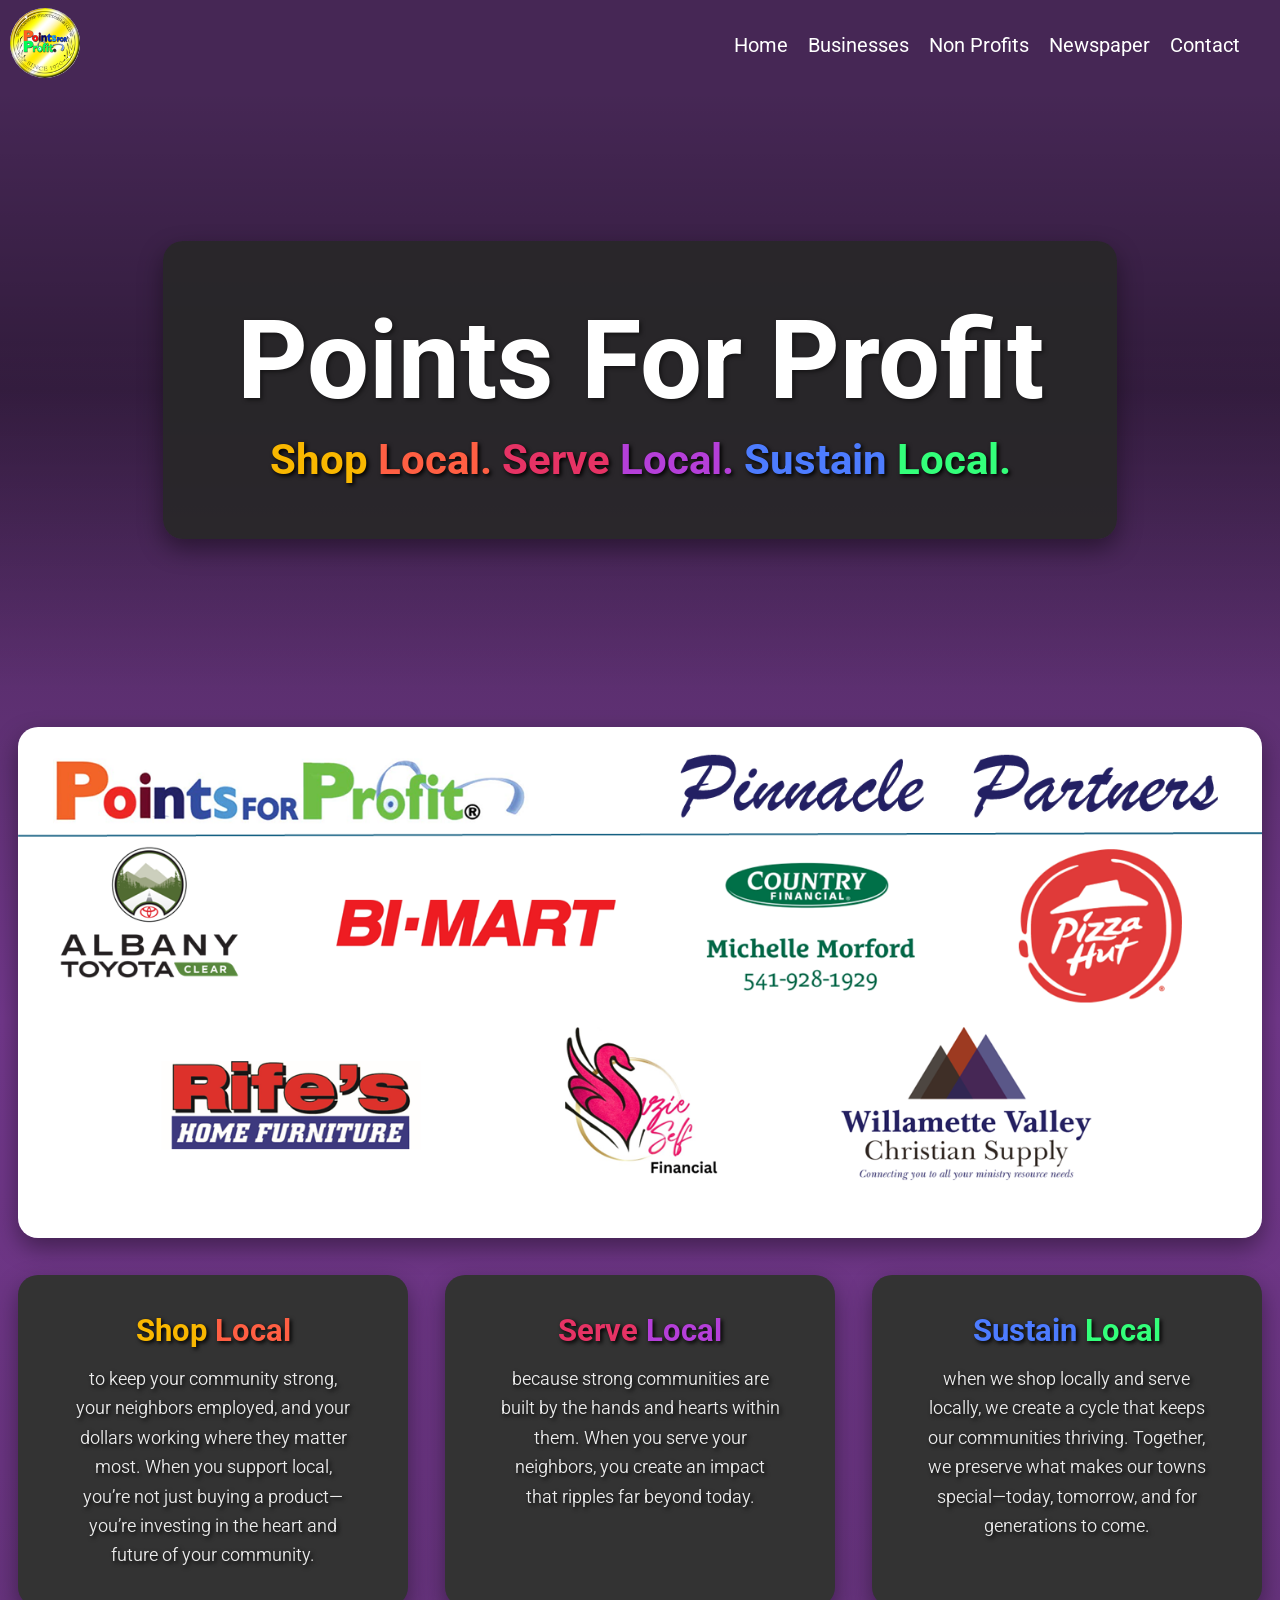
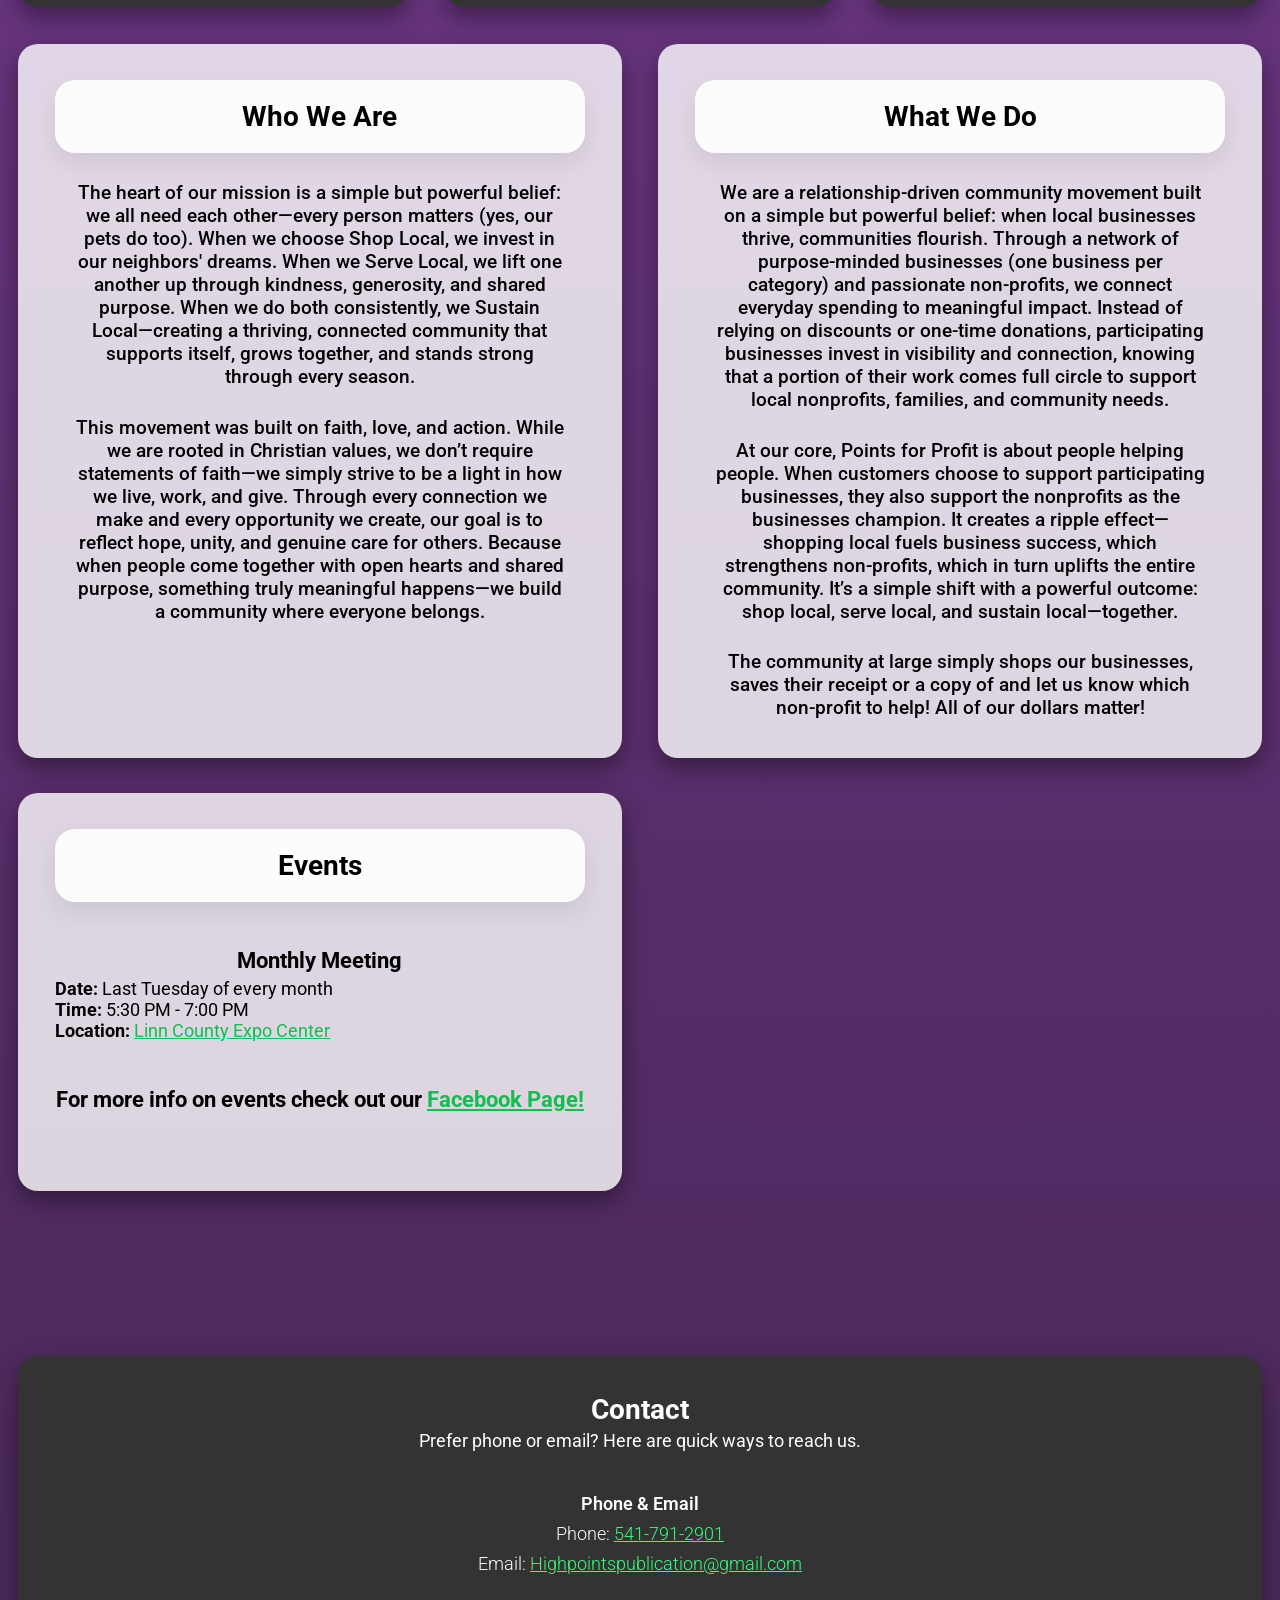
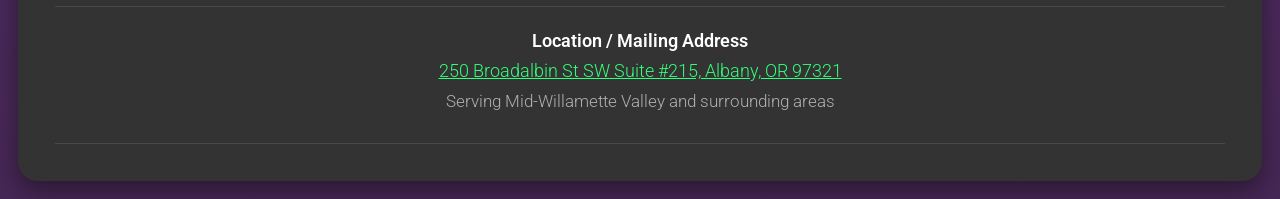
==== index.html @ 754dbb9c "june update 2026" ====
<!DOCTYPE html>
<html lang="en">
<head>
    <meta charset="UTF-8">
    <meta name="viewport" content="width=device-width, initial-scale=1.0">
    <link rel="stylesheet" href="index.css">
    <link rel="stylesheet" href="styles/navMenu.css">

    <!-- Font-family -->
    <link rel="preconnect" href="https://fonts.googleapis.com">
    <link rel="preconnect" href="https://fonts.gstatic.com" crossorigin>
    <link href="https://fonts.googleapis.com/css2?family=Roboto:ital,wght@0,100..900;1,100..900&display=swap" rel="stylesheet">
    <title>Points For Profit</title>
</head>
<body>

    <!-- Navigation -->
    <nav>
        <a href="/"><img id="nav-logo" src="images/points_for_profit_logo.jpg" alt="Points For Profit logo"></a>
        <img id="nav-hamburger" src="images/icons/burger-icon.png" alt="Hamburger menu icon">
        <div id="desktop-nav">
            <a class="nav-link" href="/">Home</a>
            <a class="nav-link" href="/businesses.html">Businesses</a>
            <a class="nav-link" href="/Non-Profits.html">Non Profits</a>
            <a class="nav-link" target="_blank" href="https://drive.google.com/drive/folders/1T5ye9c72YkucPifFDWRMm6gSk6cG9Rst?usp=drive_link">Newspaper</a>
            <a class="nav-link" href="#contact">Contact</a>
            <!-- <a class="nav-link" href="/points">Points</a> -->
        </div>
    </nav>

    <!-- Mobile Menu Overlay -->
    <div id="mobile-menu" aria-hidden="true">
        <div id="mobile-menu-panel">
            <div id="mobile-menu-top">
            <img id="mobile-menu-logo" src="images/points_for_profit_logo.jpg" alt="Points For Profit" width="48" height="48">
            <button id="mobile-menu-close" type="button" aria-label="Close menu">
            </button>
            </div>

            <ul id="mobile-menu-links">
                <li><a class="mobile-menu-link nav-link" href="/">Home</a></li>
                <li><a class="mobile-menu-link nav-link" href="/businesses.html">Businesses</a></li>
                <li><a class="mobile-menu-link nav-link" href="/Non-Profits.html">Non Profits</a></li>
                <li><a class="mobile-menu-link nav-link" target="_blank" href="https://drive.google.com/drive/folders/1T5ye9c72YkucPifFDWRMm6gSk6cG9Rst?usp=drive_link">Newspaper</a></li>
                <li><a class="mobile-menu-link nav-link" href="#contact">Contact</a></li>
                <!-- <li><a class="mobile-menu-link nav-link" href="/points">Points</a></li> -->
            </ul>

        </div>
    </div>

    <!-- Banner -->
    <div id="banner">
        <div id="banner-text-contaner">
            <h1>Points For Profit</h1>
            <p id="slogan"><strong><a class="color-1">Shop </a><a class="color-2">Local. </a><a class="color-3">Serve </a><a class="color-4">Local. </a><a class="color-5">Sustain </a><a class="color-6">Local.</a></strong></p>
        </div>
    </div>

    <div id="hero">

        <!-- Pinnacle Partners -->
        <section id="pinnacle-partners">
            <div id="grid-box">
                <img id="pinnacle-partners-banner" class="mobile" src="images/pinnacle-partners-moibile.png" alt="">
                <img id="pinnacle-partners-banner" class="desktop" src="images/pinnacle-partners.png" alt="">
            </div>
        </section>

        <!-- How it works -->
        <section id="slogan" class="body-content">
            <div class="slogan-container">
                <div class="slogan-card">
                <h3 id="sloganDescription"><strong><a class="color-1">Shop </a><a class="color-2">Local</a></strong></h3>
                <p>to keep your community strong, your neighbors employed, and your dollars working where they matter most. When you support local, you’re not just buying a product—you’re investing in the heart and future of your community. </p>
                </div>

                <div class="slogan-card">
                <h3 id="sloganDescription"><strong><a class="color-3">Serve </a><a class="color-4">Local</a></strong></h3>
                <p>because strong communities are built by the hands and hearts within them. When you serve your neighbors, you create an impact that ripples far beyond today.</p>
                </div>

                <div class="slogan-card">
                <h3 id="sloganDescription"><strong><a class="color-5">Sustain </a><a class="color-6">Local</a></strong></h3>
                <p>when we shop locally and serve locally, we create a cycle that keeps our communities thriving. Together, we preserve what makes our towns special—today, tomorrow, and for generations to come.</p>
                </div>
            </div>
        </section>

        <!-- Who We Are -->
            <div id="who-we-are-grid-box">
                <div class="who-we-are-card">
                    <h2 id="who-we-are-h2">Who We Are</h2>
                    <p id="who-we-are-p">The heart of our mission is a simple but powerful belief: we all need each other—every person matters (yes, our pets do too). When we choose Shop Local, we invest in our neighbors' dreams. When we Serve Local, we lift one another up through kindness, generosity, and shared purpose. When we do both consistently, we Sustain Local—creating a thriving, connected community that supports itself, grows together, and stands strong through every season.</p>
                    <p id="who-we-are-p">This movement was built on faith, love, and action. While we are rooted in Christian values, we don’t require statements of faith—we simply strive to be a light in how we live, work, and give. Through every connection we make and every opportunity we create, our goal is to reflect hope, unity, and genuine care for others. Because when people come together with open hearts and shared purpose, something truly meaningful happens—we build a community where everyone belongs.</p>
                </div>


                <div class="who-we-are-card">
                    <h2 id="who-we-are-h2">What We Do</h2>
                    <p id="who-we-are-p">We are a relationship-driven community movement built on a simple but powerful belief: when local businesses thrive, communities flourish. Through a network of purpose-minded businesses (one business per category) and passionate non-profits, we connect everyday spending to meaningful impact. Instead of relying on discounts or one-time donations, participating businesses invest in visibility and connection, knowing that a portion of their work comes full circle to support local nonprofits, families, and community needs.</p>
                    <p id="who-we-are-p">At our core, Points for Profit is about people helping people. When customers choose to support participating businesses, they also support the nonprofits as the businesses champion. It creates a ripple effect—shopping local fuels business success, which strengthens non-profits, which in turn uplifts the entire community. It’s a simple shift with a powerful outcome: shop local, serve local, and sustain local—together.</p>
                    <p id="who-we-are-p">The community at large simply shops our businesses, saves their receipt or a copy of and let us know which non-profit to help! All of our dollars matter!</p>
                </div>


                <div class="who-we-are-card">
                    <h2 id="who-we-are-h2">Events</h2>
                    <h3 id="events-h3">Monthly Meeting</h3>
                    
                    <p class="events-p"><Strong>Date:</Strong> Last Tuesday of every month</p>
                    <p class="events-p"><Strong>Time:</Strong> 5:30 PM - 7:00 PM</p>
                    <p class="events-p"><Strong>Location:</Strong> <a href="https://maps.app.goo.gl/KuzdqQmKkyVUL856A" target="_blank" rel="noopener noreferrer">Linn County Expo Center</a></p>
                    <h3 id="events-h3">For more info on events check out our <a href="https://www.facebook.com/PointsforProfit" target="_blank" rel="noopener noreferrer">Facebook Page!</a></h3>
                </div>
            </div>
        </section>

        <!-- Contact -->

    </div>

    <footer>
        <section id="contact">
            <div class="" id="contact-grid-box">

                <!-- Contact Info -->
                <div id="contact-info-card">
                    <h2>Contact</h2>
                    <p>Prefer phone or email? Here are quick ways to reach us.</p>

                    <div class="contact-block">
                        <h4>Phone & Email</h4>
                        <p>Phone: <a href="tel:541-791-2901" class="color-6">541-791-2901</a></p>
                        <p>Email: <a href="mailto:Highpointspublication@gmail.com" class="color-6">Highpointspublication@gmail.com</a></p>
                    </div>



                    <div class="contact-block">
                        <h4>Location / Mailing Address</h4>
                        <p><a href="https://maps.app.goo.gl/QM395dhr7BTtMDBi8" target="_blank" class="color-6">250 Broadalbin St SW Suite #215, Albany, OR 97321</a></p>
                        <p class="contact-faded">Serving Mid-Willamette Valley and surrounding areas</p>
                    </div>

                    <!-- <div class="contact-block">
                        <h4>Meetings</h4>
                        <p>Meetings are held on the Last Tuesday of the month. Contact us and join our next meeting</p>
                    </div> -->
                </div>
            </div>
        </section>
    </footer>
    <!-- Scripts -->
    <script src="index.js"></script>

    <!-- Google tag (gtag.js) -->
    <script async src="https://www.googletagmanager.com/gtag/js?id=G-C3M490NNNQ"></script>
    <script>
    window.dataLayer = window.dataLayer || [];
    function gtag(){dataLayer.push(arguments);}
    gtag('js', new Date());

    gtag('config', 'G-C3M490NNNQ');
    </script>

</body>
</html>
---- index.css ----
* { margin: 0px; padding: 0px; }
body {margin: 0px;padding: 0px;background: linear-gradient(to bottom, #462755 10%, #71378a 30%, #462755 100%);}

html {
    scroll-behavior: smooth;
    scroll-padding-top: 100px;
    background: #000000;
}

.color-1 {color: #F9B700;}
.color-2 {color: #FF5F43;}
.color-3 {color: #E63365;}
.color-4 {color: #B53FD9;}
.color-5 {color: #4D7CFF;}
.color-6 {color: #33FF7A;}

#hero {
    max-width: 1440px;
    margin: 0px auto;

    /* Page padding */
    padding: 0px 1rem;
}

:root { font-size: 16px; font-family: "Roboto", sans-serif; }

@media (min-width: 375px) { :root { font-size: 16.8px; } }  /* 16 * 1.05 */
@media (min-width: 425px) { :root { font-size: 17.6px; } }  /* 16 * 1.10 */
@media (min-width: 768px) { :root { font-size: 18.4px; } }  /* 16 * 1.15 */
@media (min-width: 1024px){ :root { font-size: 19.2px; } }  /* 16 * 1.20 */
@media (min-width: 1440px){ :root { font-size: 20px;   } }  /* 16 * 1.25 */
@media (min-width: 1920px){ :root { font-size: 20.8px; } }  /* 16 * 1.30 */

/* Set sections to "grid-column: 1 / 6" for half width, 1 / -1 for full page.  */
.grid-box {
    display: grid;
    grid-template-columns: repeat(12, 1fr);
}

/* Banner */

#banner {
    position: relative;
    min-height: 320px;   /* prevents the “100px tall” issue */
    height: 600px;
    max-width: 1920px;
    margin: 0px auto;
    background: linear-gradient(rgba(0,0,0,0.0), rgba(0, 0, 0, 0.3), rgba(0, 0, 0, 0.0));
    background-size: cover;
    background-position: center;
    background-repeat: no-repeat;
    display: flex;
    justify-content: center;
    align-items: center;
}

#banner-text-contaner {
    color: white;
    text-align: center;
    
    padding: 2rem;
    background-color: rgba(39, 39, 39, 0.9);
    border-radius: 20px;

    box-shadow: 0 10px 25px rgba(0,0,0,0.4);
}

h1 {
    font-size: 3.5rem;
    margin-bottom: 0.5rem;
    text-shadow: 2px 2px 4px rgba(0, 0, 0, 0.5);
}

a {
    color: #14bd4f;
}

#slogan {
    font-size: 1.5rem;
    font-weight: 345;
    text-shadow: 2px 2px 4px #000000;
}

#sloganDescription {
    font-size: 1.7rem;
    font-weight: 340;
    text-shadow: 2px 2px 4px #000000;
}

@media (min-width: 375px) { :root { font-size: 16.8px; } }  /* 16 * 1.05 */
@media (min-width: 425px) { :root { font-size: 17.6px; } }  /* 16 * 1.10 */
@media (min-width: 768px) { :root { font-size: 18.4px; } }  /* 16 * 1.15 */
@media (min-width: 1024px){ 
    h1 {font-size: 6rem;} #slogan{font-size: 2.3rem;} #sloganDescription{font-size: 1.7rem;} #banner-text-contaner{padding: 3rem 4rem;}
 } 


/*** Hero ***/

/* Pinnacle partners */
#pinnacle-partners {
    margin: 2rem 0px;
}

#pinnacle-partners-banner {
    width: 100%;
    border-radius: 20px;

    box-shadow: 0 10px 25px rgba(0,0,0,0.4);
}

.mobile {display: block;}
.desktop {display: none;}

@media (min-width: 426px) {
    .mobile {display: none;}
    .desktop {display: block;}
}


/* How it works */

/* How it works layout: same idea as column-card-view */
.slogan-container {
  display: grid;
  grid-template-columns: 1fr;  /* mobile */
  gap: 2rem;
  margin-bottom: 2rem;
}

/* 2 columns */
@media (min-width: 768px) {
  .slogan-container {
    grid-template-columns: repeat(2, 1fr);
  }
}

/* 3 columns */
@media (min-width: 1024px) {
  .slogan-container {
    grid-template-columns: repeat(3, 1fr);
  }
}

.slogan-card {
    background-color: #333333;
    color: #fff;
    box-shadow: 0 10px 25px rgba(0,0,0,0.4);
    border-radius: 20px;
    padding: 2rem;
    text-align: center;


    display: flex;
    flex-direction: column;
    align-items: center;
    gap: 15px;
}


.slogan-card h3 {
    margin: 0;
    font-size: 1.17rem;
}

.slogan-card p {
  margin: 0;
  font-size: 1rem;
  line-height: 1.6rem;
  max-width: 28ch;
  opacity: 0.9;
}

/* Who We Are */

#who-we-are {
    margin-bottom: 5rem;
}

#who-we-are-header {
    text-align: center;
    margin-bottom: 2rem;

    padding: 20px;
    border-radius: 20px;
    box-shadow: 0 10px 25px rgba(0,0,0,0.08);
    background-color: rgba(255, 255, 255, 0.92);
}

#who-we-are-p {

    text-align: center;

    margin-top: 1.5rem;
    margin-left: 20px;
    margin-right: 20px;

    font-size: 1.05rem;
    font-weight: 500;
}

#who-we-are-h2 {
    grid-column: 1 / 12;
    text-align: center;

    padding: 20px;
    border-radius: 20px;
    box-shadow: 0 10px 25px rgba(0,0,0,0.08);
    background-color: rgba(255, 255, 255, 0.92);
}

#who-we-are-h3 {
    
    text-align: center;
    margin-top: 2rem;
    margin-bottom: 0.5rem;

}

#who-we-are-img {
    
    align-self: center;
    margin-top: 2rem;
    margin-bottom: 0.5rem;

}

#who-we-are-hint {
    font-size: 0.75rem;
    font-weight: lighter;
}

#who-we-are-grid-box {
    display: grid;
    grid-template-columns: repeat(1, 1fr);
    gap: 2rem
}

#events-h3 {
    
    text-align: center;
    margin-top: 2.5rem;
    margin-bottom: 0.25rem;

}

#events-p {
    text-align: center;

    margin-top: 1.5rem;
    margin-left: 20px;
    margin-right: 20px;

    font-size: 1.05rem;
    font-weight: 450;
}

@media (min-width: 768px) {
    #who-we-are-grid-box {
        grid-template-columns: repeat(2, 1fr);
    }
}

.who-we-are-card {
    padding: 2rem;
    border-radius: 20px;
    box-shadow: 0 10px 25px rgba(0,0,0,0.4);
    background-color: rgba(255, 255, 255, 0.8);
    height: 93%;

    align-self: start;
}

@media (min-width: 426px) {
    .who-we-are-card {
        height: 90%;
    }
}

.who-we-are-list {
    display: flex;
    flex-direction: column;
    gap: 1rem;

    margin-top: 1rem;
    padding-left: 1.25rem;
}

.who-we-are-list > li {
    font-size: 1rem;

    list-style: inside;
    padding-left: 1rem;
}

/* Contact */

#contact-info-card {
    background-color: white;
    grid-column: 1;
}

#contact-grid-box {
    gap: 2rem;
}

/* DESKTOP — split 50/50 */
@media (min-width: 768px) {
    #contact-form-card {
        grid-column: 7 / 13;   /* left 6 columns */
    }

    #contact-info-card {
        grid-column: 1 / 7;  /* right 6 columns */
    }
}

#contact-info-card {
    color: white;
    padding: 2rem;
    background-color: #333333;
    border-radius: 20px;
    box-shadow: 0 10px 25px rgba(0,0,0,0.4);
}

#contact-info-card > h2 {
    margin-bottom: 0.25rem;
}

#contact-info-card > p {
    margin-bottom: 1rem;
}

.contact-block {
    padding: 1.25rem 0;
    border-bottom: 1px solid rgba(255, 255, 255, 0.1);
}

.contact-block > h4 {
    margin-bottom: 0.5rem;
    font-weight: 600;
}

.contact-block > p {
    margin-bottom: 0.5rem;
    font-weight: 300;
}

.contact-faded {
    color: #b0b0b0;
    font-size: 0.95rem;
}

/* Footer */

footer {
    color: white;

    text-align: center;
    margin-top: 10rem;
    padding: 1rem;
}
---- styles/navMenu.css ----
/* Mobile Menu Overlay (hidden by default) */
#mobile-menu {
  position: fixed;
  inset: 0;
  z-index: 9999;

  /* start hidden */
  opacity: 0;
  pointer-events: none;

  /* subtle dark overlay behind panel (optional) */
  background: rgba(0, 0, 0, 0.55);

  transition: opacity 180ms ease;
}

/* The actual menu panel */
#mobile-menu-panel {
  height: 100%;
  width: 100%;
  background: #462755;
  box-sizing: border-box;

  transform: translateX(100%);
  transition: transform 220ms ease;

  display: flex;
  flex-direction: column;
}

/* Open state */
#mobile-menu.is-open {
  opacity: 1;
  pointer-events: auto;
}

#mobile-menu.is-open #mobile-menu-panel {
  transform: translateX(0);
}

/* Top row */
#mobile-menu-top {
  height: 90px;
  padding: 0 14px;
  display: flex;
  align-items: center;
  justify-content: space-between;
}

#mobile-menu-logo {
  border-radius: 999px;
}

#mobile-menu-close {
  width: 48px;
  height: 48px;
  font-size: 24px;
  color: #fff;
  background: transparent;
  border: none;
}

#mobile-menu-close:hover {
  cursor: pointer;
}

/* Links */
#mobile-menu-links {
  list-style: none;
  padding: 0;
  margin: 0 0 auto 0; /* push bottom button down */
}

#mobile-menu-links li {
  border-top: 1px solid rgba(255, 255, 255, 0.15);
}

#mobile-menu-links li:last-child {
  border-bottom: 1px solid rgba(255, 255, 255, 0.15);
}

.mobile-menu-link {
  display: block;
  padding: 16px 14px;
  text-decoration: none;
  color: rgba(255, 255, 255, 0.9);
  font-size: 18px;
}

/* Bottom button */
#mobile-menu-bottom {
  padding: 18px 14px 22px;
}

#mobile-menu-portal {
  display: block;
  text-align: center;
  text-decoration: none;

  background: #fff;
  color: #000;

  border-radius: 12px;
  padding: 14px 16px;

  font-size: 16px;
  font-weight: 400;
}

/* Desktop nav */

#desktop-nav {
    display: none;
}

@media (min-width: 1024px) {
    /* Hide and show elements */
    #desktop-nav {
        display: flex;
        align-items: center;

        gap: 20px;
        margin-right: 40px;
    }

    #nav-hamburger {
      margin-right: 2rem;
        display: none;
    }

    /* Layout */
    #desktop-nav > a {
        text-decoration: none;
        font-size: 20px;
        font-weight: 400;
    }

    #desktop-nav > a:hover, #desktop-nav > a:focus {
        font-weight: 600;
    }

    #points-entry-portal-btn-desktop {
        height: 50px;
        width: 175px;
        background-color: white;
        color: black;
        border-radius: 10px;
        border: none;
        font-size: 16px;

        transition:
        transform 180ms ease,
        box-shadow 180ms ease,
        background-color 180ms ease;
    }

    #points-entry-portal-btn-desktop:hover {
        transform: translateY(-2px);
        box-shadow: 0 6px 18px rgba(0, 170, 255, 0.35);
        background-color: #f8f8f8;
    }
}

.desktop-nav-link {
  display: none;
}

nav {
  position: sticky;
  top: 0;
  z-index: 10;

  height: 90px;
  background: #462755 ;
  display: flex;
  justify-content: space-between;
  align-items: center;
}

#nav-logo {
  height: 70px;
  width: 70px;

  border-radius: 999px;

  margin-left: 2rem;
}

#nav-hamburger {
  height: 50px;
  width: 50px;

  margin-right: 25px;
}

.desktop-nav-link {
  font-weight: 400;
  display: none;
}

.nav-link {
  color: white
}

#nav-logo {
    height: 70px;
    width: 70px;

    margin-left: 10px;
}

#nav-hamburger {
    height: 50px;
    width: 50px;

    margin-right: 25px;
}
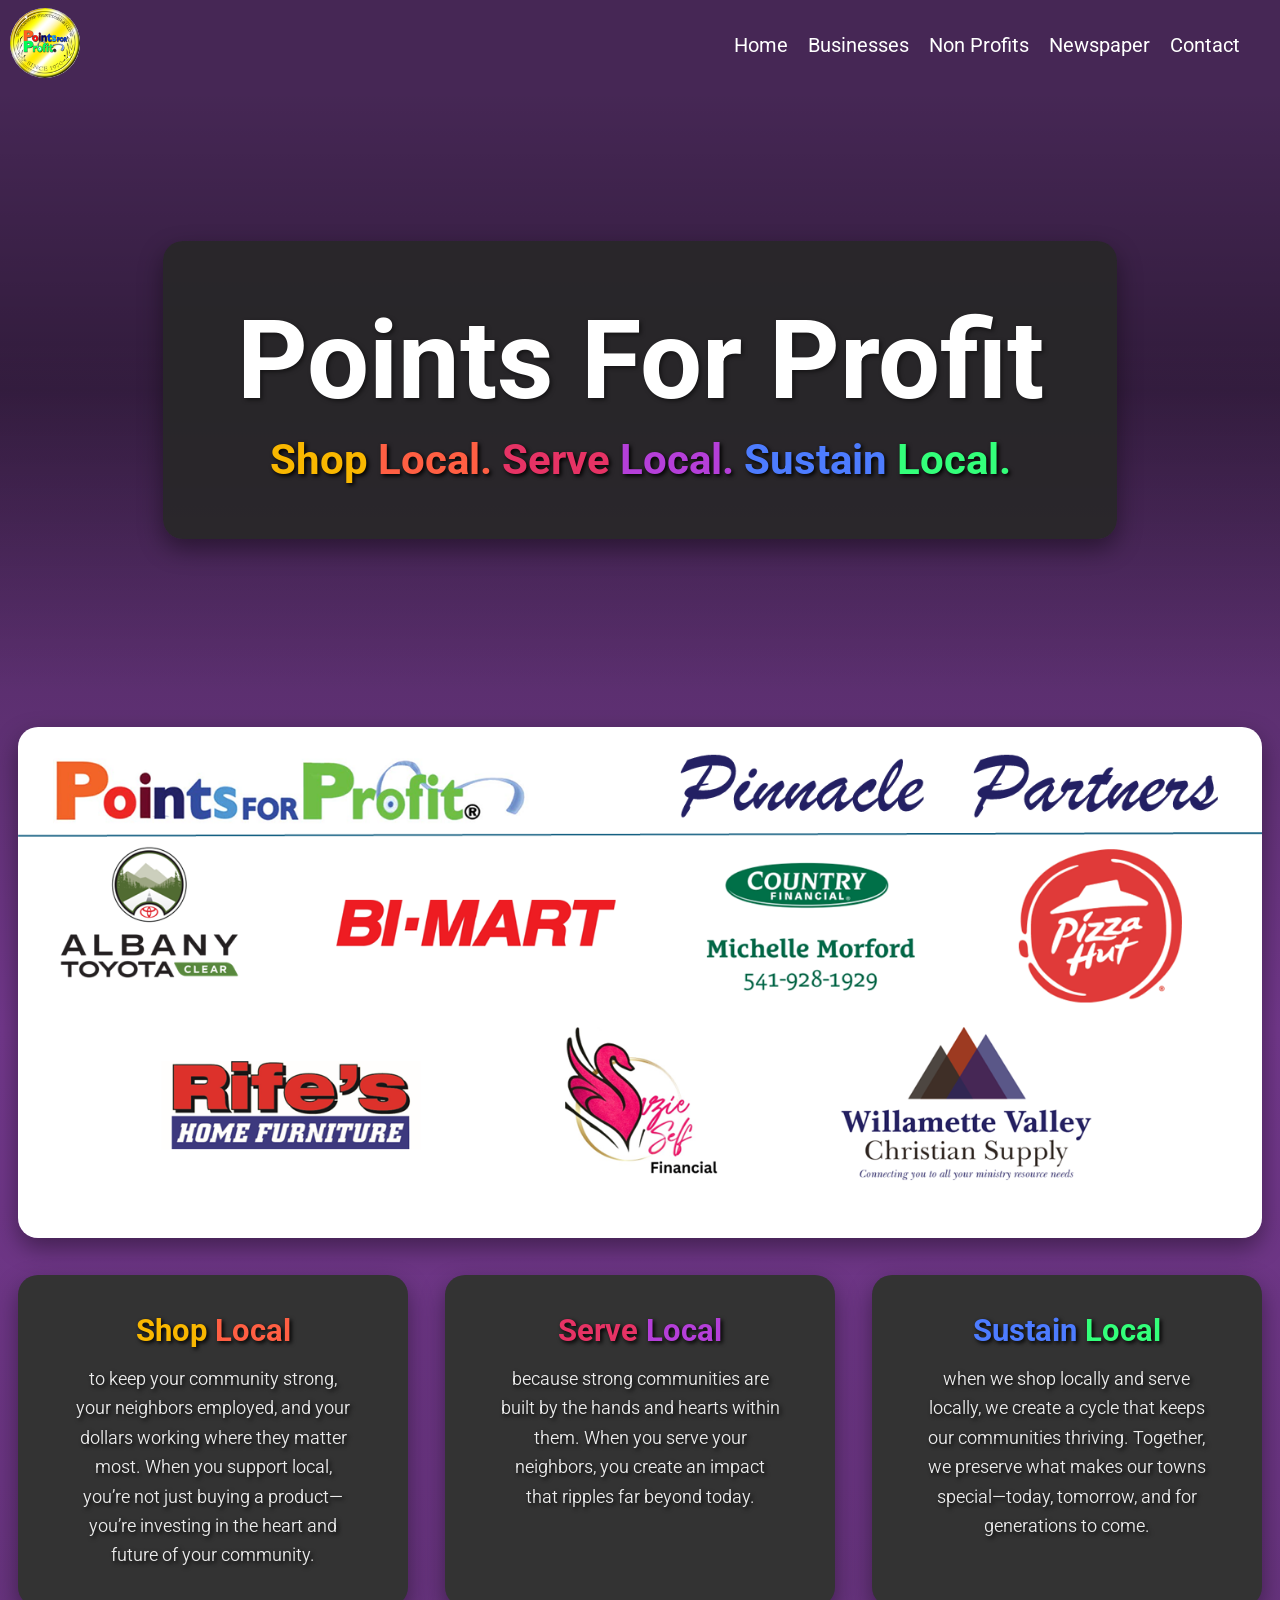
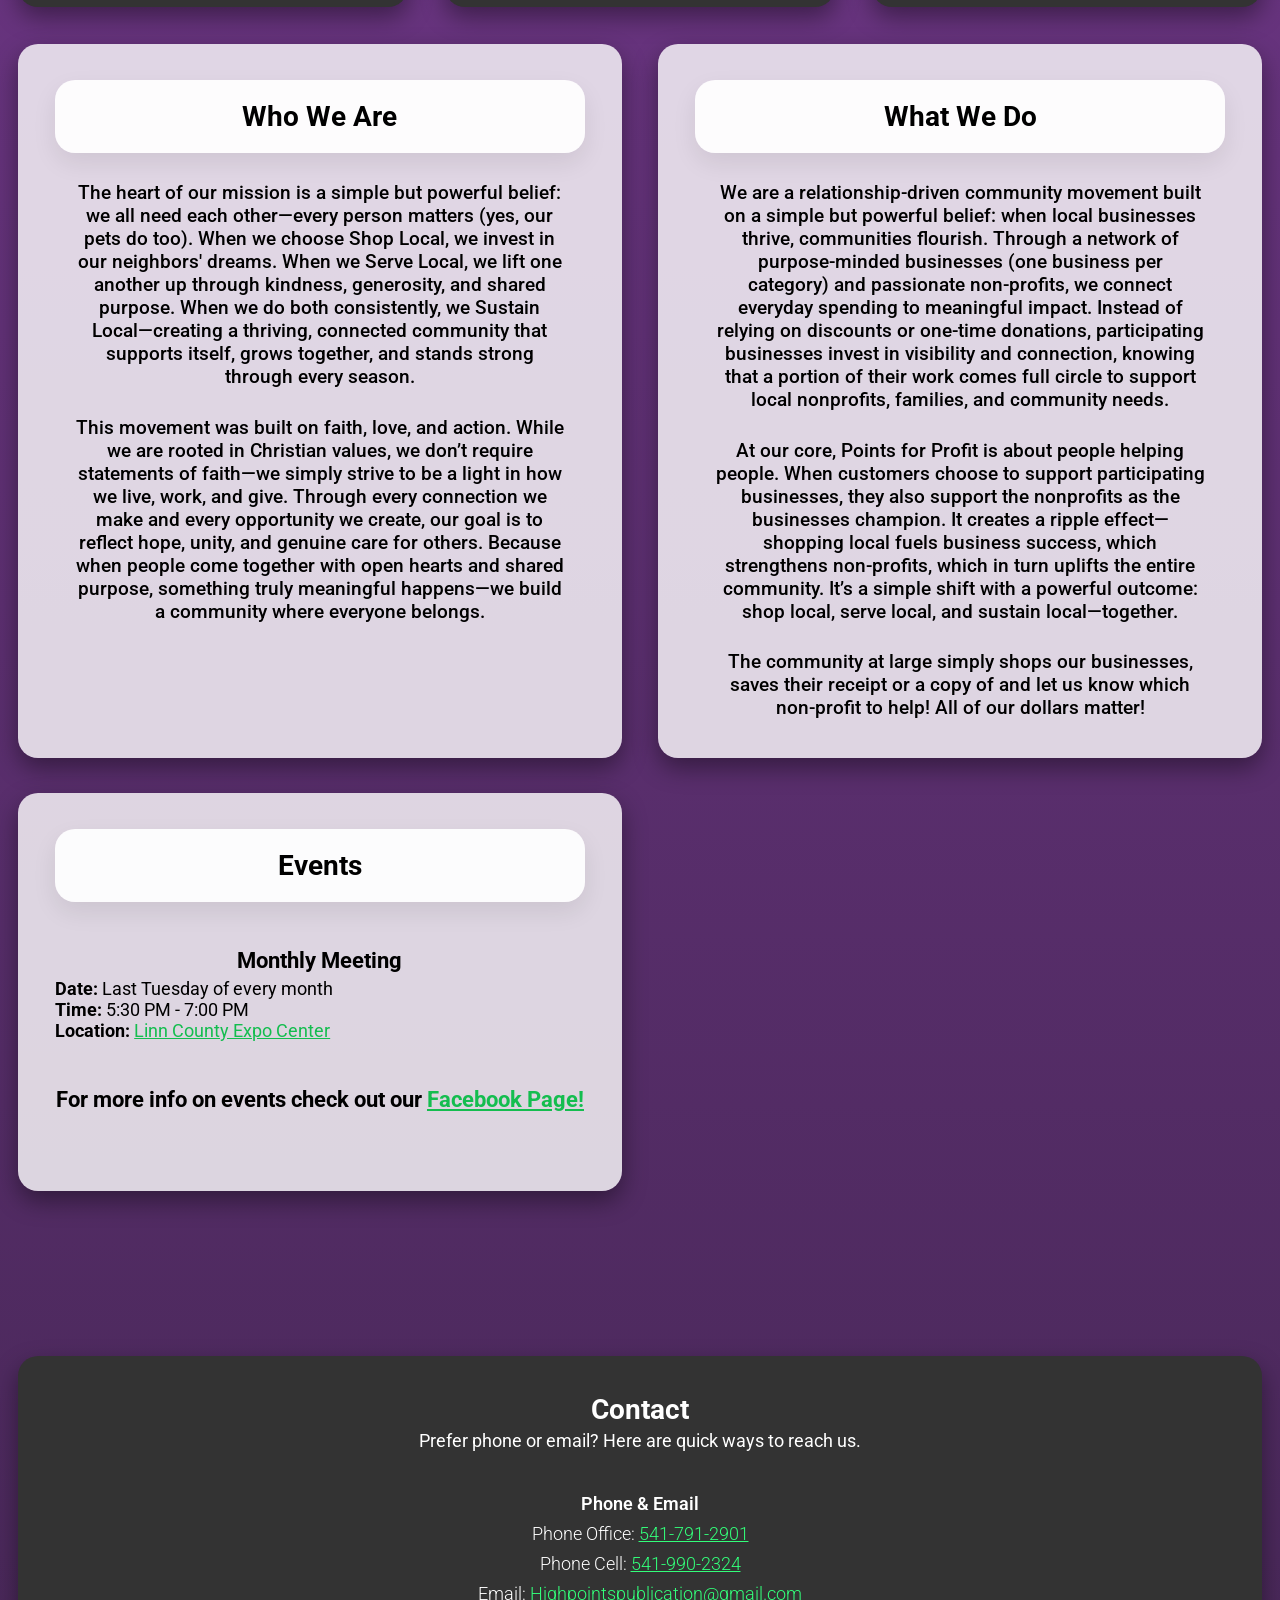
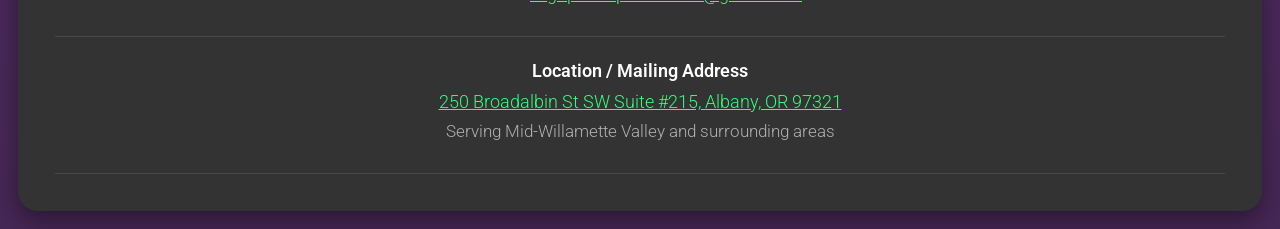
==== commit 0a562b7c: "new phone numbers" ====
--- a/index.html
+++ b/index.html
@@ -131,7 +131,8 @@
 
                     <div class="contact-block">
                         <h4>Phone & Email</h4>
-                        <p>Phone: <a href="tel:541-791-2901" class="color-6">541-791-2901</a></p>
+                        <p>Phone Office: <a href="tel:541-791-2901" class="color-6">541-791-2901</a></p>
+                        <p>Phone Cell: <a href="tel:541-990-2324" class="color-6">541-990-2324</a></p>
                         <p>Email: <a href="mailto:Highpointspublication@gmail.com" class="color-6">Highpointspublication@gmail.com</a></p>
                     </div>
 
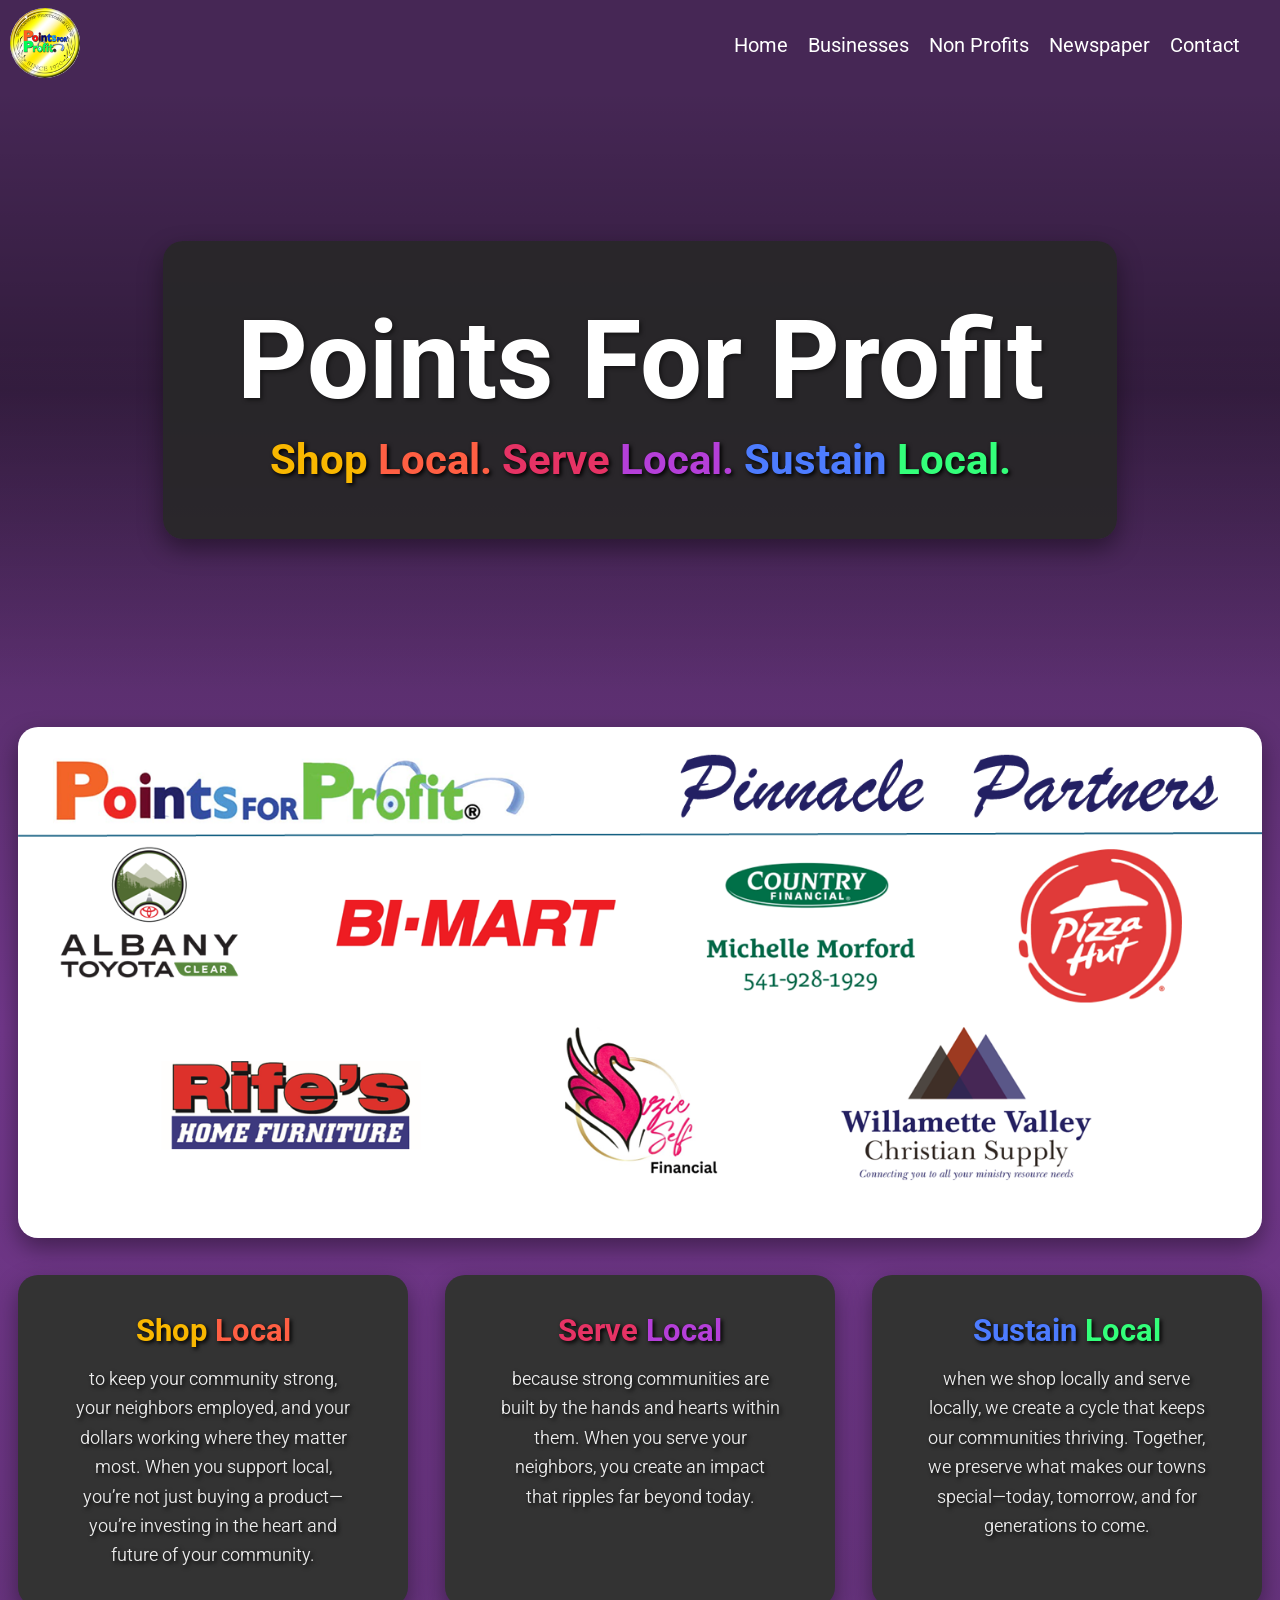
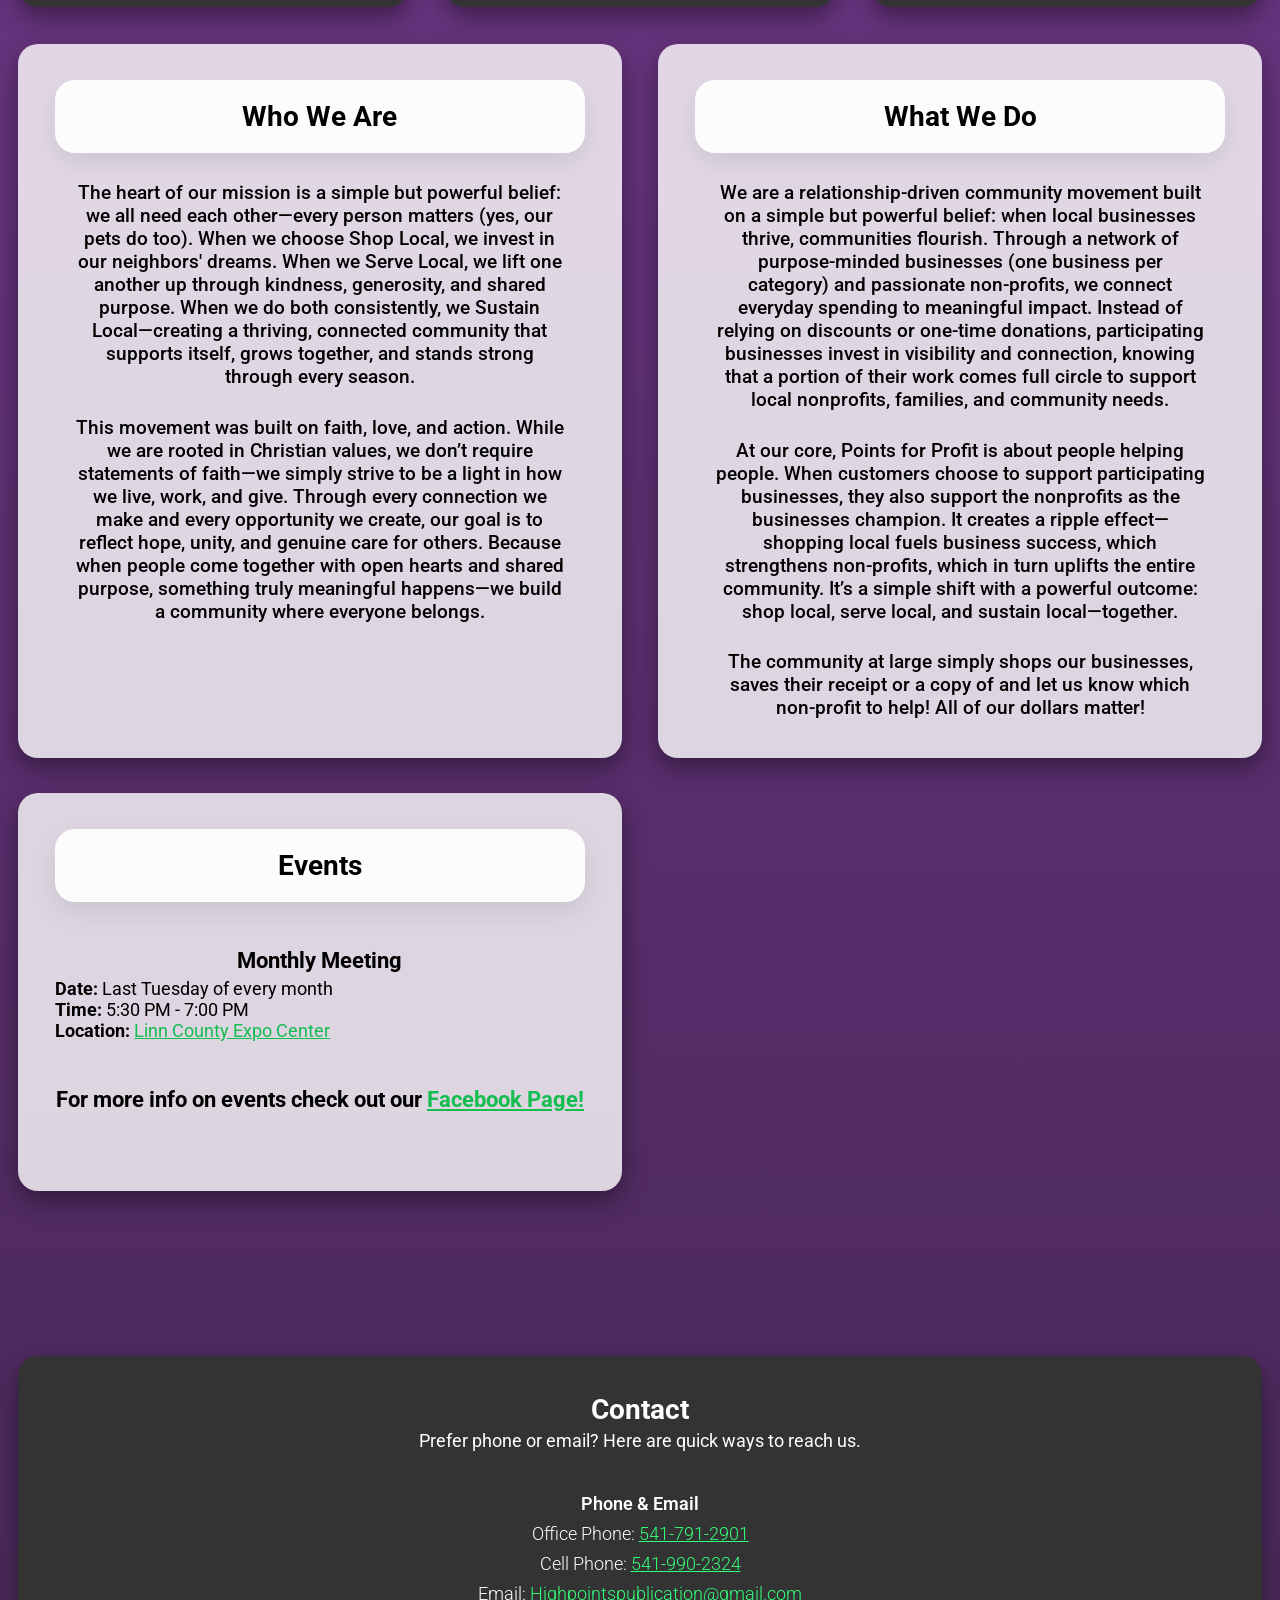
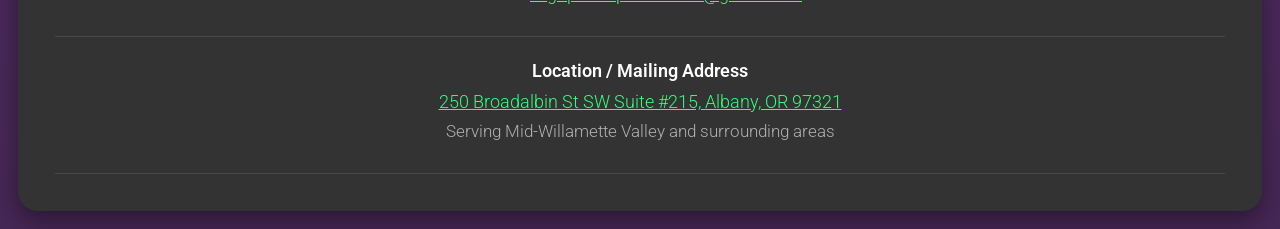
==== commit 8932a1d7: "small fix" ====
--- a/index.html
+++ b/index.html
@@ -131,8 +131,8 @@
 
                     <div class="contact-block">
                         <h4>Phone & Email</h4>
-                        <p>Phone Office: <a href="tel:541-791-2901" class="color-6">541-791-2901</a></p>
-                        <p>Phone Cell: <a href="tel:541-990-2324" class="color-6">541-990-2324</a></p>
+                        <p>Office Phone: <a href="tel:541-791-2901" class="color-6">541-791-2901</a></p>
+                        <p>Cell Phone: <a href="tel:541-990-2324" class="color-6">541-990-2324</a></p>
                         <p>Email: <a href="mailto:Highpointspublication@gmail.com" class="color-6">Highpointspublication@gmail.com</a></p>
                     </div>
 
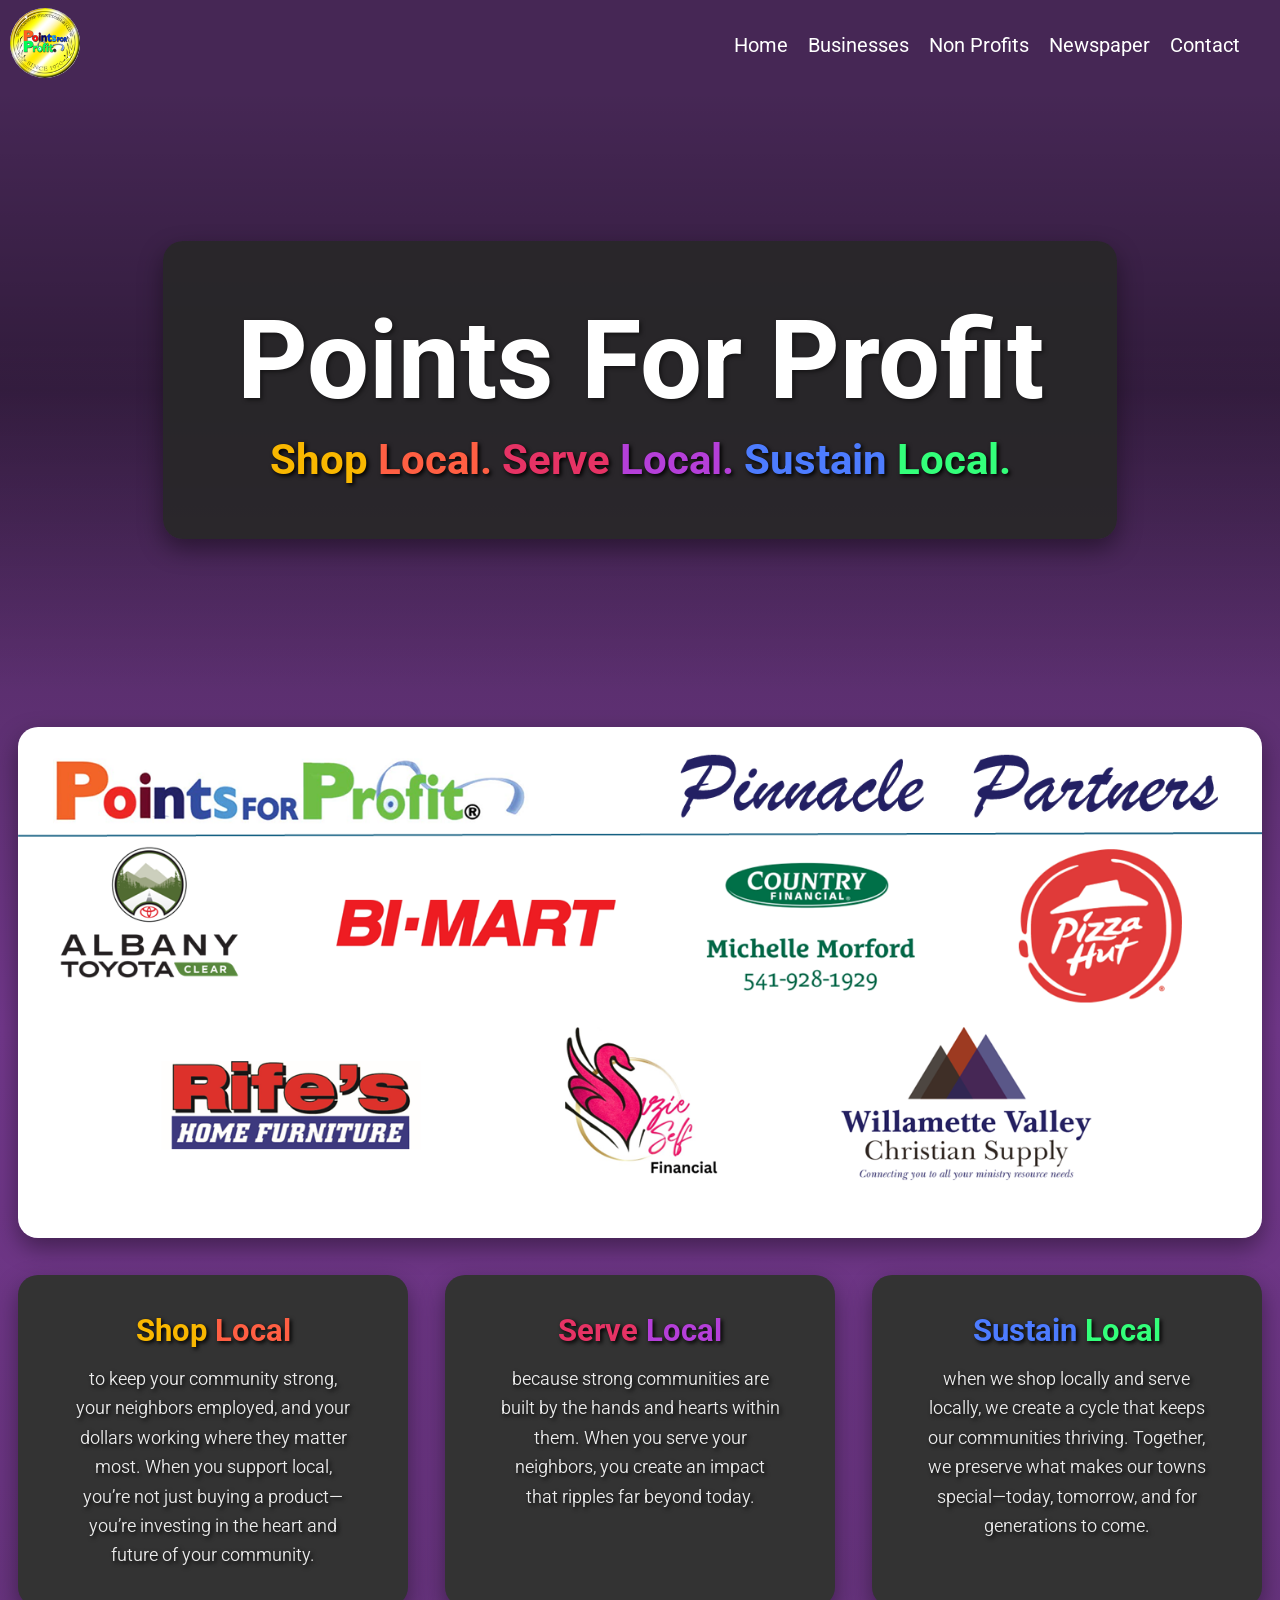
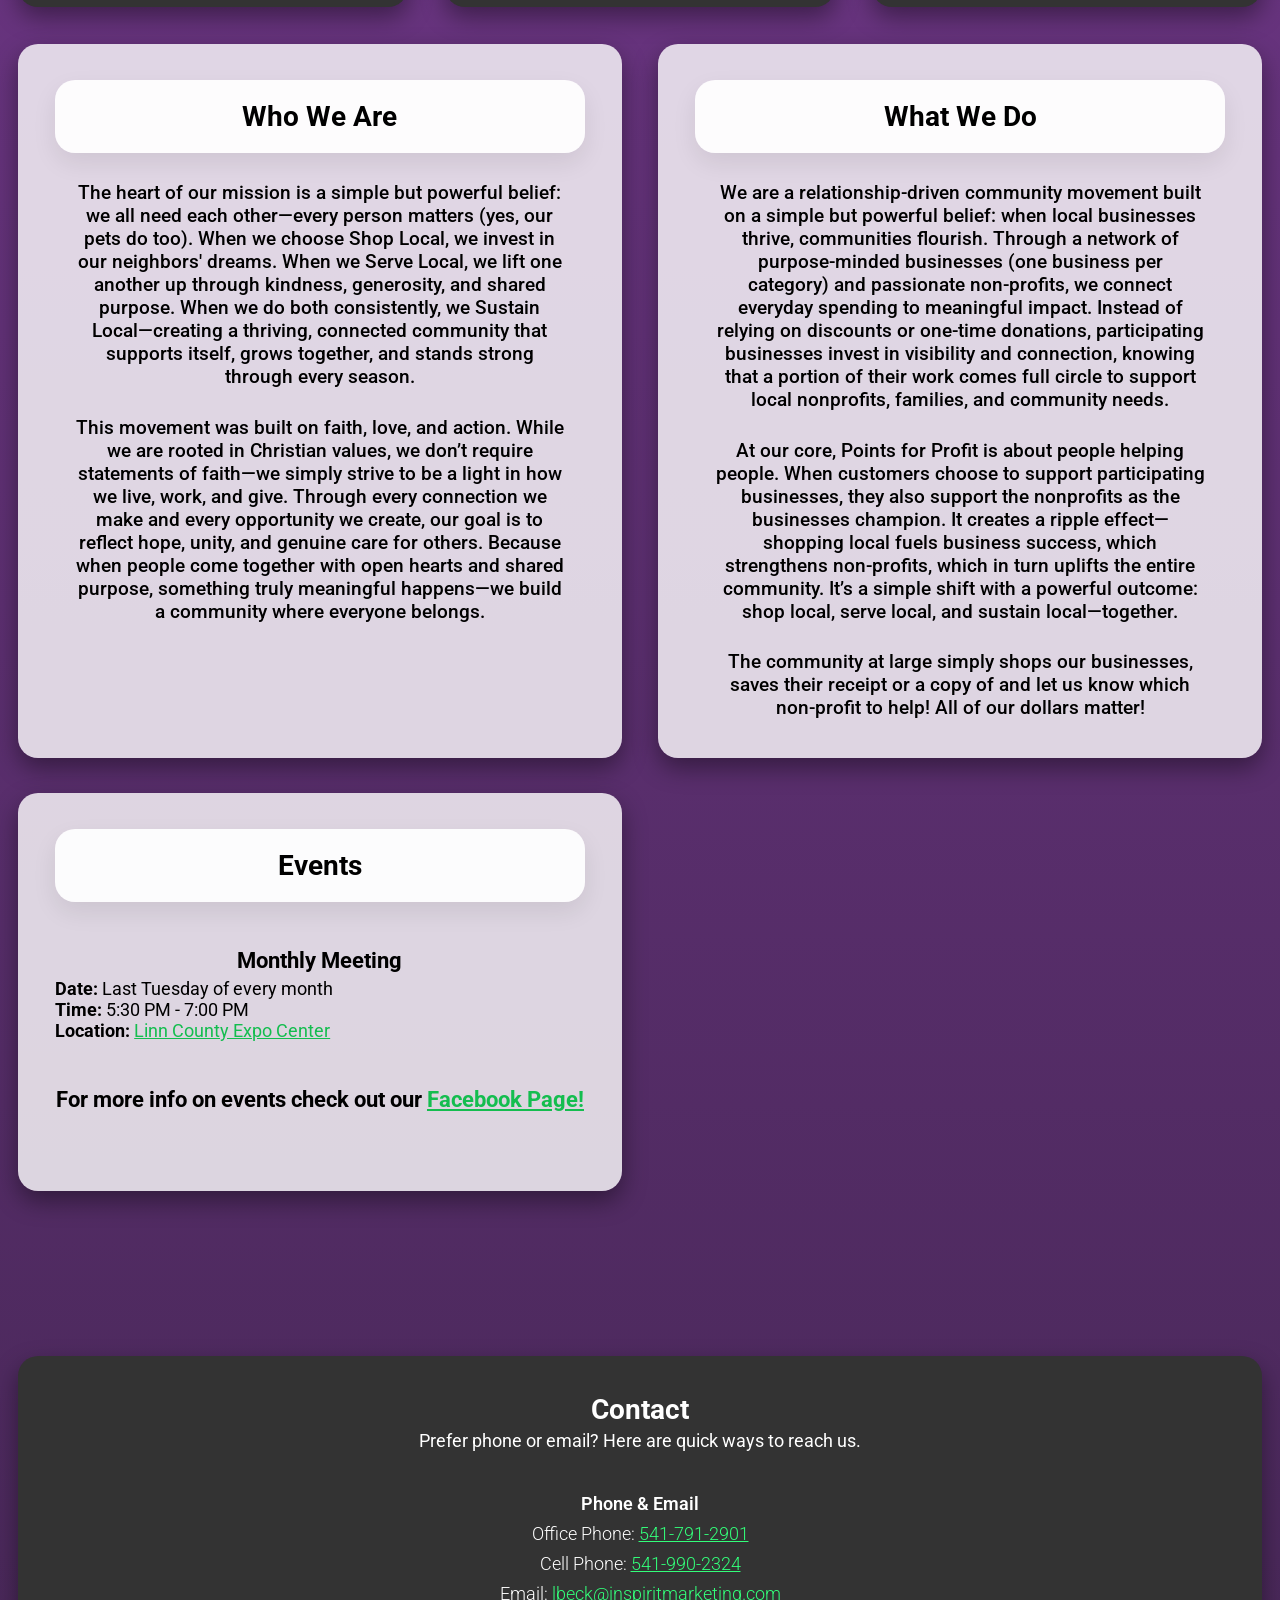
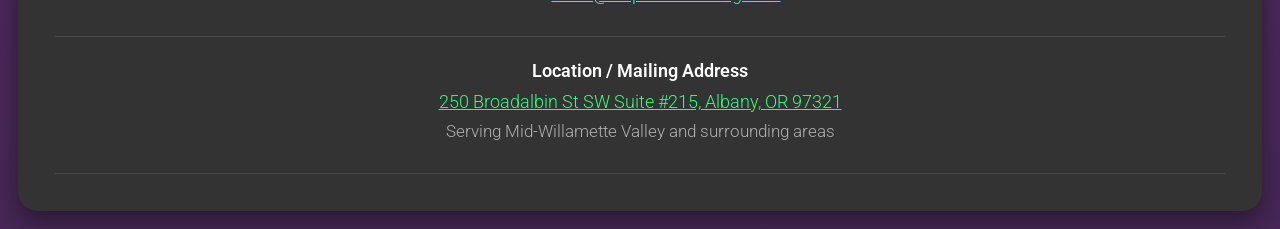
==== commit 1c95b047: "Email change to lbeck@inspiritmarketing.com" ====
--- a/index.html
+++ b/index.html
@@ -133,7 +133,7 @@
                         <h4>Phone & Email</h4>
                         <p>Office Phone: <a href="tel:541-791-2901" class="color-6">541-791-2901</a></p>
                         <p>Cell Phone: <a href="tel:541-990-2324" class="color-6">541-990-2324</a></p>
-                        <p>Email: <a href="mailto:Highpointspublication@gmail.com" class="color-6">Highpointspublication@gmail.com</a></p>
+                        <p>Email: <a href="mailto:lbeck@inspiritmarketing.com" class="color-6">lbeck@inspiritmarketing.com</a></p>
                     </div>
 
 
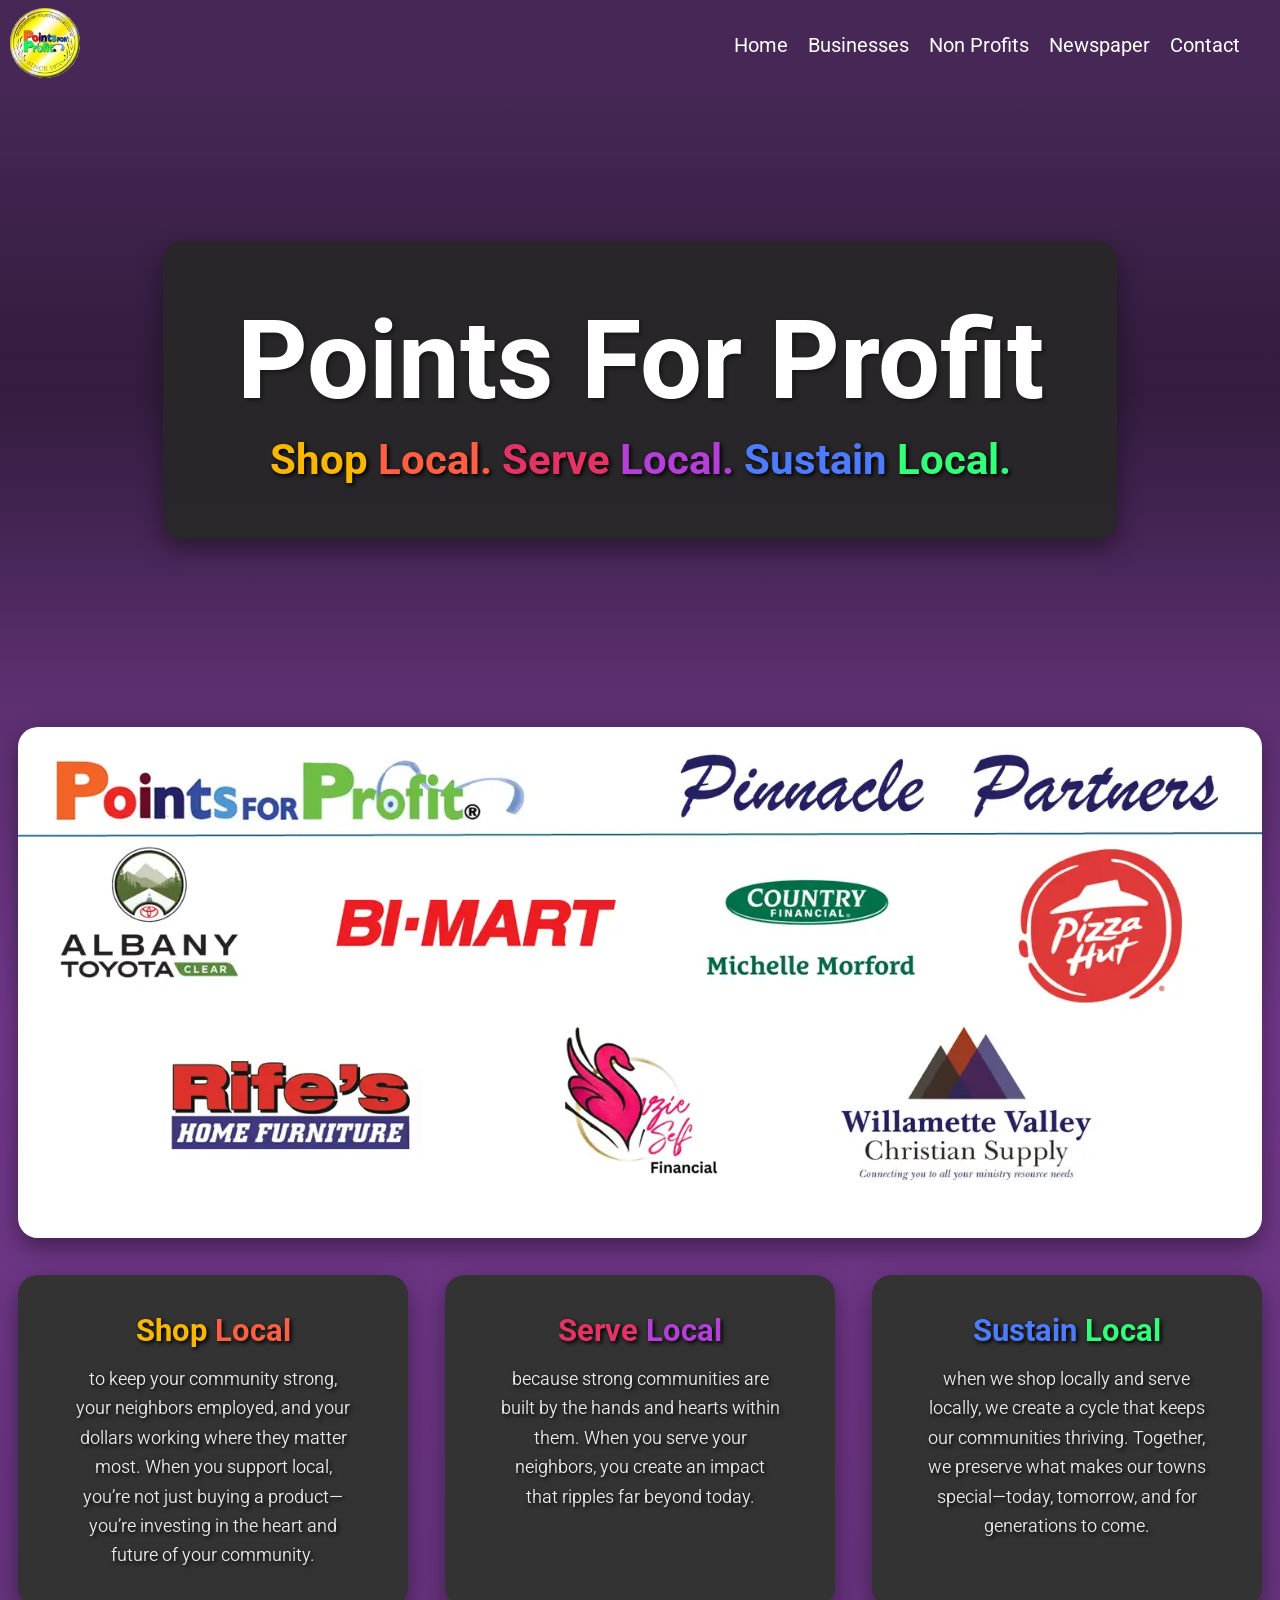
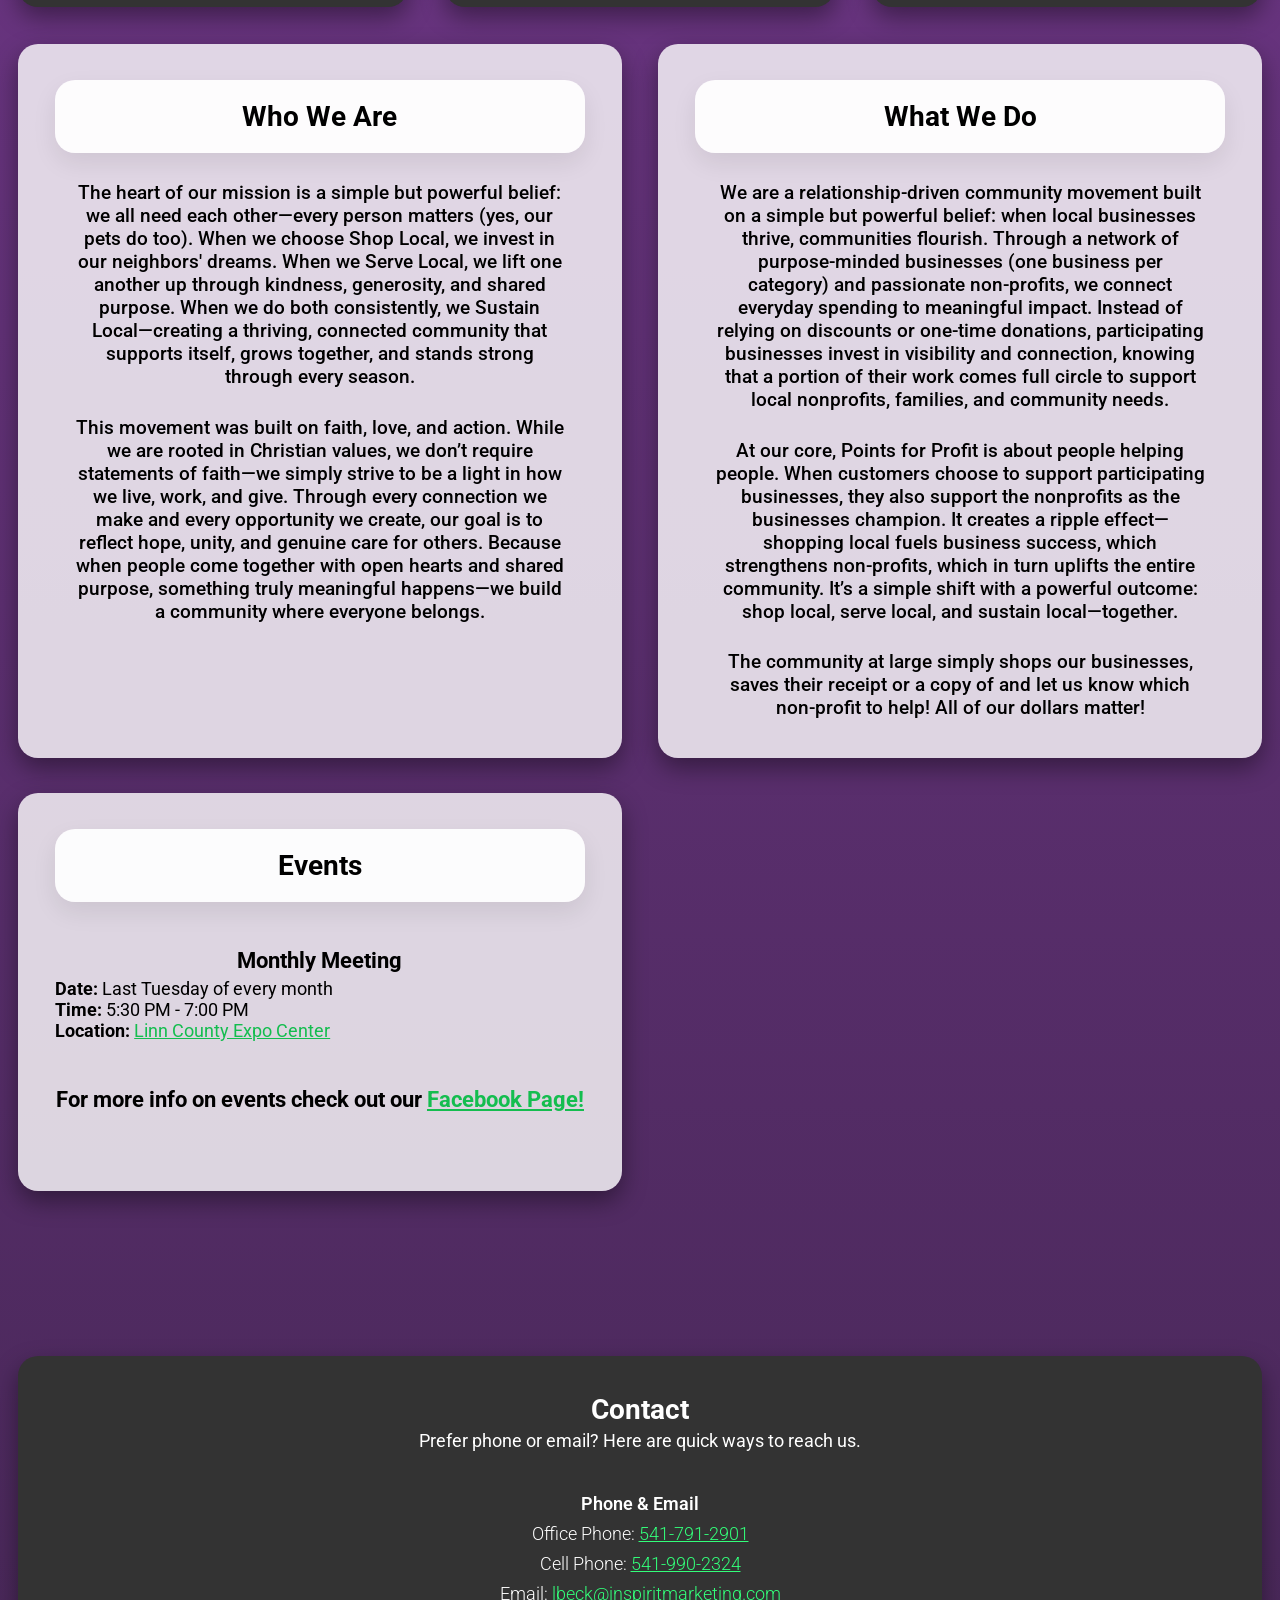
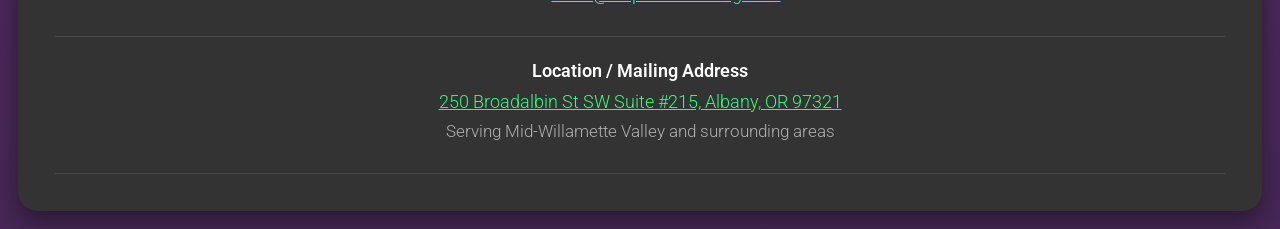
==== commit cb3d6ad6: "Performance" ====
--- a/index.html
+++ b/index.html
@@ -3,21 +3,25 @@
 <head>
     <meta charset="UTF-8">
     <meta name="viewport" content="width=device-width, initial-scale=1.0">
-    <link rel="stylesheet" href="index.css">
-    <link rel="stylesheet" href="styles/navMenu.css">
-
-    <!-- Font-family -->
+    <link rel="preload" href="styles/navMenu.css" as="style" onload="this.onload=null;this.rel='stylesheet'">
+    <link rel="preload" href="index.css" as="style" onload="this.onload=null;this.rel='stylesheet'">
     <link rel="preconnect" href="https://fonts.googleapis.com">
     <link rel="preconnect" href="https://fonts.gstatic.com" crossorigin>
-    <link href="https://fonts.googleapis.com/css2?family=Roboto:ital,wght@0,100..900;1,100..900&display=swap" rel="stylesheet">
+    <link rel="preload" href="https://fonts.googleapis.com/css2?family=Roboto:ital,wght@0,100..900;1,100..900&display=swap" as="style" onload="this.onload=null;this.rel='stylesheet'">
+    <noscript>
+        <link rel="stylesheet" href="styles/navMenu.css">
+        <link rel="stylesheet" href="index.css">
+        <link rel="stylesheet" href="https://fonts.googleapis.com/css2?family=Roboto:ital,wght@0,100..900;1,100..900&display=swap">
+    </noscript>
     <title>Points For Profit</title>
+    <meta name="description" content="Points for Profit is a network that connects local businesses and non-profits to create a cycle of support. Shop local, serve local, and sustain local with us.">
 </head>
 <body>
 
     <!-- Navigation -->
-    <nav>
-        <a href="/"><img id="nav-logo" src="images/points_for_profit_logo.jpg" alt="Points For Profit logo"></a>
-        <img id="nav-hamburger" src="images/icons/burger-icon.png" alt="Hamburger menu icon">
+    <nav role="navigation" aria-label="Main Navigation">
+        <a href="/"><img id="nav-logo" src="images/points_for_profit_logo.webp" alt="Points For Profit logo"></a>
+        <img id="nav-hamburger" src="images/icons/burger-icon.webp" alt="Hamburger menu icon">
         <div id="desktop-nav">
             <a class="nav-link" href="/">Home</a>
             <a class="nav-link" href="/businesses.html">Businesses</a>
@@ -29,10 +33,10 @@
     </nav>
 
     <!-- Mobile Menu Overlay -->
-    <div id="mobile-menu" aria-hidden="true">
+    <div id="mobile-menu" role="dialog" aria-label="Mobile Menu">
         <div id="mobile-menu-panel">
             <div id="mobile-menu-top">
-            <img id="mobile-menu-logo" src="images/points_for_profit_logo.jpg" alt="Points For Profit" width="48" height="48">
+            <img id="mobile-menu-logo" src="images/points_for_profit_logo.webp" alt="Points For Profit" width="48" height="48">
             <button id="mobile-menu-close" type="button" aria-label="Close menu">
             </button>
             </div>
@@ -49,78 +53,82 @@
         </div>
     </div>
 
-    <!-- Banner -->
-    <div id="banner">
-        <div id="banner-text-contaner">
-            <h1>Points For Profit</h1>
-            <p id="slogan"><strong><a class="color-1">Shop </a><a class="color-2">Local. </a><a class="color-3">Serve </a><a class="color-4">Local. </a><a class="color-5">Sustain </a><a class="color-6">Local.</a></strong></p>
+    <main role="main" aria-label="Main Content">
+
+        <!-- Banner -->
+        <div id="banner" role="banner" aria-label="Banner">
+            <div id="banner-text-contaner">
+                <h1>Points For Profit</h1>
+                <p id="slogan"><strong><a class="color-1">Shop </a><a class="color-2">Local. </a><a class="color-3">Serve </a><a class="color-4">Local. </a><a class="color-5">Sustain </a><a class="color-6">Local.</a></strong></p>
+            </div>
         </div>
-    </div>
 
-    <div id="hero">
+        <div id="hero">
 
-        <!-- Pinnacle Partners -->
-        <section id="pinnacle-partners">
-            <div id="grid-box">
-                <img id="pinnacle-partners-banner" class="mobile" src="images/pinnacle-partners-moibile.png" alt="">
-                <img id="pinnacle-partners-banner" class="desktop" src="images/pinnacle-partners.png" alt="">
-            </div>
-        </section>
+            <!-- Pinnacle Partners -->
+            <section id="pinnacle-partners">
+                <div id="grid-box">
+                    <img id="pinnacle-partners-banner" class="mobile" src="images/pinnacle-partners-mobile.webp" alt="Pinnacle Partners Banner">
+                    <img id="pinnacle-partners-banner" class="desktop" src="images/pinnacle-partners.webp" alt="Pinnacle Partners Banner">
+                </div>
+            </section>
 
-        <!-- How it works -->
-        <section id="slogan" class="body-content">
-            <div class="slogan-container">
-                <div class="slogan-card">
-                <h3 id="sloganDescription"><strong><a class="color-1">Shop </a><a class="color-2">Local</a></strong></h3>
-                <p>to keep your community strong, your neighbors employed, and your dollars working where they matter most. When you support local, you’re not just buying a product—you’re investing in the heart and future of your community. </p>
+            <!-- How it works -->
+            <section id="slogan" class="body-content">
+                <div class="slogan-container">
+                    <div class="slogan-card">
+                    <h3 id="sloganDescription"><strong><a class="color-1">Shop </a><a class="color-2">Local</a></strong></h3>
+                    <p>to keep your community strong, your neighbors employed, and your dollars working where they matter most. When you support local, you’re not just buying a product—you’re investing in the heart and future of your community. </p>
+                    </div>
+
+                    <div class="slogan-card">
+                    <h3 id="sloganDescription"><strong><a class="color-3">Serve </a><a class="color-4">Local</a></strong></h3>
+                    <p>because strong communities are built by the hands and hearts within them. When you serve your neighbors, you create an impact that ripples far beyond today.</p>
+                    </div>
+
+                    <div class="slogan-card">
+                    <h3 id="sloganDescription"><strong><a class="color-5">Sustain </a><a class="color-6">Local</a></strong></h3>
+                    <p>when we shop locally and serve locally, we create a cycle that keeps our communities thriving. Together, we preserve what makes our towns special—today, tomorrow, and for generations to come.</p>
+                    </div>
                 </div>
+            </section>
 
-                <div class="slogan-card">
-                <h3 id="sloganDescription"><strong><a class="color-3">Serve </a><a class="color-4">Local</a></strong></h3>
-                <p>because strong communities are built by the hands and hearts within them. When you serve your neighbors, you create an impact that ripples far beyond today.</p>
-                </div>
-
-                <div class="slogan-card">
-                <h3 id="sloganDescription"><strong><a class="color-5">Sustain </a><a class="color-6">Local</a></strong></h3>
-                <p>when we shop locally and serve locally, we create a cycle that keeps our communities thriving. Together, we preserve what makes our towns special—today, tomorrow, and for generations to come.</p>
-                </div>
-            </div>
-        </section>
-
-        <!-- Who We Are -->
-            <div id="who-we-are-grid-box">
-                <div class="who-we-are-card">
-                    <h2 id="who-we-are-h2">Who We Are</h2>
-                    <p id="who-we-are-p">The heart of our mission is a simple but powerful belief: we all need each other—every person matters (yes, our pets do too). When we choose Shop Local, we invest in our neighbors' dreams. When we Serve Local, we lift one another up through kindness, generosity, and shared purpose. When we do both consistently, we Sustain Local—creating a thriving, connected community that supports itself, grows together, and stands strong through every season.</p>
-                    <p id="who-we-are-p">This movement was built on faith, love, and action. While we are rooted in Christian values, we don’t require statements of faith—we simply strive to be a light in how we live, work, and give. Through every connection we make and every opportunity we create, our goal is to reflect hope, unity, and genuine care for others. Because when people come together with open hearts and shared purpose, something truly meaningful happens—we build a community where everyone belongs.</p>
-                </div>
+            <!-- Who We Are -->
+                <div id="who-we-are-grid-box">
+                    <div class="who-we-are-card">
+                        <h2 id="who-we-are-h2">Who We Are</h2>
+                        <p id="who-we-are-p">The heart of our mission is a simple but powerful belief: we all need each other—every person matters (yes, our pets do too). When we choose Shop Local, we invest in our neighbors' dreams. When we Serve Local, we lift one another up through kindness, generosity, and shared purpose. When we do both consistently, we Sustain Local—creating a thriving, connected community that supports itself, grows together, and stands strong through every season.</p>
+                        <p id="who-we-are-p">This movement was built on faith, love, and action. While we are rooted in Christian values, we don’t require statements of faith—we simply strive to be a light in how we live, work, and give. Through every connection we make and every opportunity we create, our goal is to reflect hope, unity, and genuine care for others. Because when people come together with open hearts and shared purpose, something truly meaningful happens—we build a community where everyone belongs.</p>
+                    </div>
 
 
-                <div class="who-we-are-card">
-                    <h2 id="who-we-are-h2">What We Do</h2>
-                    <p id="who-we-are-p">We are a relationship-driven community movement built on a simple but powerful belief: when local businesses thrive, communities flourish. Through a network of purpose-minded businesses (one business per category) and passionate non-profits, we connect everyday spending to meaningful impact. Instead of relying on discounts or one-time donations, participating businesses invest in visibility and connection, knowing that a portion of their work comes full circle to support local nonprofits, families, and community needs.</p>
-                    <p id="who-we-are-p">At our core, Points for Profit is about people helping people. When customers choose to support participating businesses, they also support the nonprofits as the businesses champion. It creates a ripple effect—shopping local fuels business success, which strengthens non-profits, which in turn uplifts the entire community. It’s a simple shift with a powerful outcome: shop local, serve local, and sustain local—together.</p>
-                    <p id="who-we-are-p">The community at large simply shops our businesses, saves their receipt or a copy of and let us know which non-profit to help! All of our dollars matter!</p>
-                </div>
+                    <div class="who-we-are-card">
+                        <h2 id="who-we-are-h2">What We Do</h2>
+                        <p id="who-we-are-p">We are a relationship-driven community movement built on a simple but powerful belief: when local businesses thrive, communities flourish. Through a network of purpose-minded businesses (one business per category) and passionate non-profits, we connect everyday spending to meaningful impact. Instead of relying on discounts or one-time donations, participating businesses invest in visibility and connection, knowing that a portion of their work comes full circle to support local nonprofits, families, and community needs.</p>
+                        <p id="who-we-are-p">At our core, Points for Profit is about people helping people. When customers choose to support participating businesses, they also support the nonprofits as the businesses champion. It creates a ripple effect—shopping local fuels business success, which strengthens non-profits, which in turn uplifts the entire community. It’s a simple shift with a powerful outcome: shop local, serve local, and sustain local—together.</p>
+                        <p id="who-we-are-p">The community at large simply shops our businesses, saves their receipt or a copy of and let us know which non-profit to help! All of our dollars matter!</p>
+                    </div>
 
 
-                <div class="who-we-are-card">
-                    <h2 id="who-we-are-h2">Events</h2>
-                    <h3 id="events-h3">Monthly Meeting</h3>
-                    
-                    <p class="events-p"><Strong>Date:</Strong> Last Tuesday of every month</p>
-                    <p class="events-p"><Strong>Time:</Strong> 5:30 PM - 7:00 PM</p>
-                    <p class="events-p"><Strong>Location:</Strong> <a href="https://maps.app.goo.gl/KuzdqQmKkyVUL856A" target="_blank" rel="noopener noreferrer">Linn County Expo Center</a></p>
-                    <h3 id="events-h3">For more info on events check out our <a href="https://www.facebook.com/PointsforProfit" target="_blank" rel="noopener noreferrer">Facebook Page!</a></h3>
+                    <div class="who-we-are-card">
+                        <h2 id="who-we-are-h2">Events</h2>
+                        <h3 id="events-h3">Monthly Meeting</h3>
+                        
+                        <p class="events-p"><Strong>Date:</Strong> Last Tuesday of every month</p>
+                        <p class="events-p"><Strong>Time:</Strong> 5:30 PM - 7:00 PM</p>
+                        <p class="events-p"><Strong>Location:</Strong> <a href="https://maps.app.goo.gl/KuzdqQmKkyVUL856A" target="_blank" rel="noopener noreferrer">Linn County Expo Center</a></p>
+                        <h3 id="events-h3">For more info on events check out our <a href="https://www.facebook.com/PointsforProfit" target="_blank" rel="noopener noreferrer">Facebook Page!</a></h3>
+                    </div>
                 </div>
-            </div>
-        </section>
+            </section>
 
-        <!-- Contact -->
+            <!-- Contact -->
 
-    </div>
+        </div>
 
-    <footer>
+    </main>
+
+<footer>
         <section id="contact">
             <div class="" id="contact-grid-box">
 
